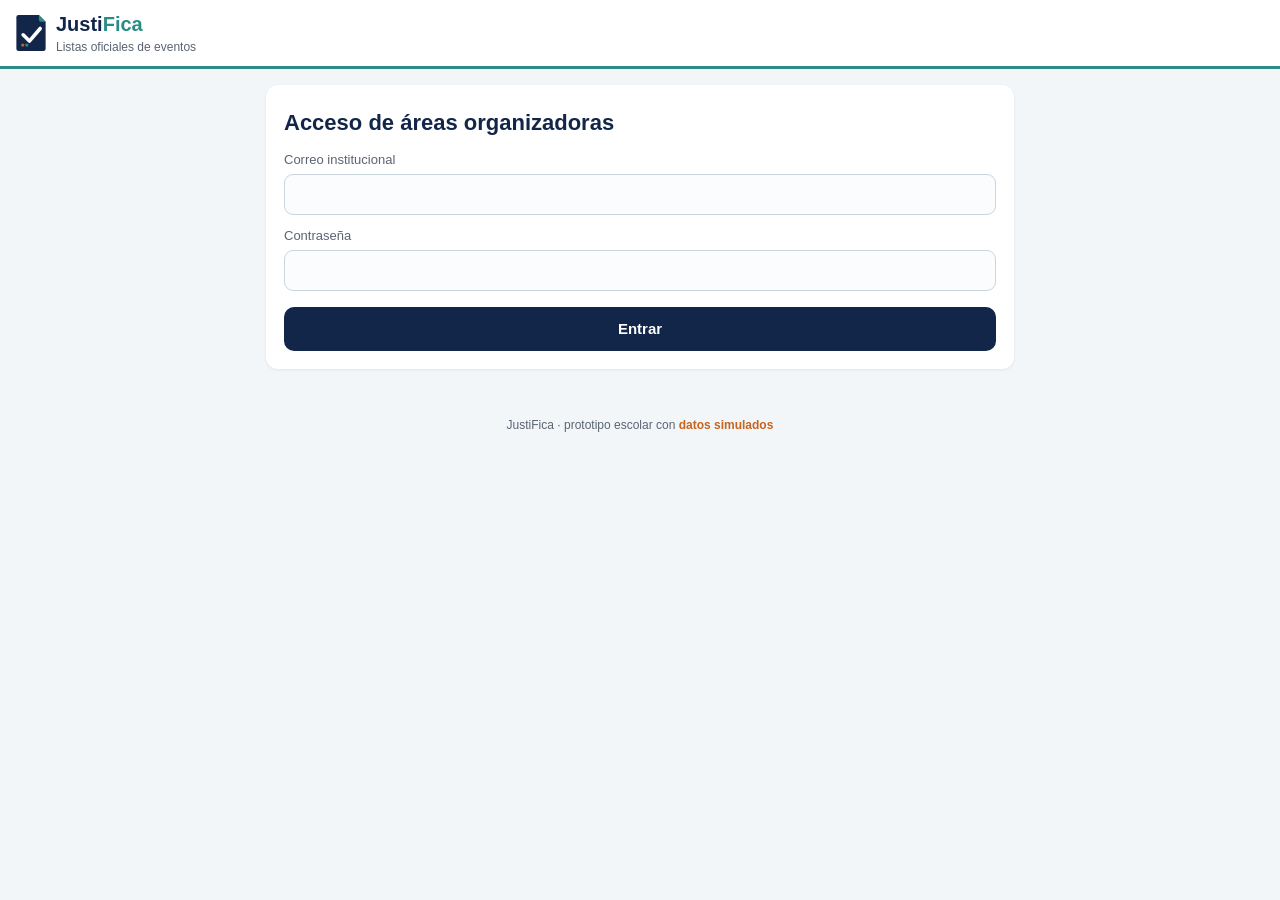
==== eventos.html @ 9d07f5e2 "JustiFica: páginas del sistema y backend en Google Apps Script Co-Authored-By: Claude Opus 5.5 <nore" ====
<!DOCTYPE html>
<html lang="es">
<head>
<meta charset="utf-8">
<meta name="viewport" content="width=device-width,initial-scale=1">
<meta http-equiv="Content-Security-Policy" content="default-src 'none'; script-src 'self'; style-src 'self'; img-src 'self' data: blob:; connect-src https://script.google.com https://script.googleusercontent.com http://localhost:8088; frame-src blob:; base-uri 'none'; form-action 'none'; object-src 'none'">
<meta name="referrer" content="no-referrer">
<link rel="icon" href="img/logo.svg">
<link rel="stylesheet" href="css/estilos.css">
<title>JustiFica · Lista de evento</title>
</head>
<body>
<header class="top"><img src="img/logo.svg" alt=""><div><div class="brand">Justi<b>Fica</b></div><div class="sub">Listas oficiales de eventos</div></div>
  <div class="spacer"></div><div class="who oculto" id="quien"><span id="quien-nombre"></span><br><button class="sec small" id="salir" type="button">Salir</button></div></header>
<main>
  <section id="v-login" class="card">
    <h1>Acceso de áreas organizadoras</h1>
    <label for="l-correo">Correo institucional</label>
    <input id="l-correo" type="email" autocomplete="username" maxlength="120">
    <label for="l-pass">Contraseña</label>
    <input id="l-pass" type="password" autocomplete="current-password" maxlength="200">
    <button id="l-entrar" class="full" type="button">Entrar</button>
    <div id="l-msg" class="msg oculto" role="alert"></div>
  </section>
  <section id="v-app" class="card oculto">
    <h1>Cargar lista de asistentes</h1>
    <p class="muted">Cada alumno de la lista recibe su justificante y sus docentes reciben un solo correo con todos sus alumnos.</p>
    <label for="e-nombre">Nombre del evento</label><input id="e-nombre" maxlength="120">
    <label for="e-area">Área organizadora</label><input id="e-area" maxlength="120">
    <div class="row">
      <div><label for="e-ini">Fecha de inicio</label><input id="e-ini" type="date"></div>
      <div><label for="e-fin">Fecha de fin</label><input id="e-fin" type="date"></div>
    </div>
    <label for="e-archivo">Archivo CSV o TXT con los números de control (o pégalos abajo)</label>
    <input id="e-archivo" type="file" accept=".csv,.txt,text/csv,text/plain">
    <label for="e-lista">Números de control</label>
    <textarea id="e-lista" placeholder="24660001&#10;24660002"></textarea>
    <p class="muted" id="e-conteo"></p>
    <button id="e-enviar" class="full ok" type="button">Emitir justificantes</button>
    <div id="e-msg" class="msg oculto" role="alert"></div>
    <div id="e-res"></div>
  </section>
</main>
<footer>JustiFica · prototipo escolar con <span class="demo">datos simulados</span></footer>
<script src="js/config.js"></script>
<script src="js/comun.js"></script>
<script src="js/admin.js"></script>
<script src="js/eventos.js"></script>
</body>
</html>
---- css/estilos.css ----
:root{--navy:#12264A;--teal:#2A8C86;--orange:#C8641E;--gray:#5A6472;--line:#E1E8EE;--bg:#F2F6F9;--red:#B23A2A}
*{box-sizing:border-box}
html,body{margin:0}
body{font-family:Arial,Helvetica,sans-serif;background:var(--bg);color:#1E2A38;line-height:1.45}
header.top{background:#fff;border-bottom:3px solid var(--teal);padding:10px 16px;display:flex;align-items:center;gap:10px}
header.top img{width:30px;height:36px}
.brand{font-weight:bold;font-size:20px;color:var(--navy)}.brand b{color:var(--teal)}
.sub{color:var(--gray);font-size:12px}
.spacer{flex:1}
.who{font-size:13px;color:var(--gray);text-align:right}
main{max-width:780px;margin:0 auto;padding:16px}main.wide{max-width:1120px}
.card{background:#fff;border-radius:12px;padding:18px;margin-bottom:14px;box-shadow:0 1px 3px rgba(18,38,74,.08)}
h1{font-size:22px;color:var(--navy);margin:4px 0 12px}
h2{font-size:17px;color:var(--teal);margin:4px 0 10px}
label{display:block;font-size:13px;color:var(--gray);margin:12px 0 4px}
input,select,textarea{width:100%;padding:11px;border:1.5px solid #C9D6DF;border-radius:9px;font-size:15px;font-family:inherit;background:#FAFCFD;color:inherit}
textarea{min-height:80px;resize:vertical}
input:focus,select:focus,textarea:focus{outline:2px solid var(--teal);border-color:var(--teal)}
.row{display:flex;gap:10px;flex-wrap:wrap}.row>div{flex:1;min-width:150px}
button,.btn{display:inline-block;background:var(--navy);color:#fff;border:0;border-radius:10px;padding:12px 18px;font-size:15px;font-weight:bold;cursor:pointer;text-decoration:none;min-height:44px;font-family:inherit}
button.sec,.btn.sec{background:#fff;color:var(--navy);border:1.5px solid var(--navy)}
button.ok{background:var(--teal)}button.no{background:var(--red)}
button.small{padding:7px 11px;font-size:13px;min-height:34px}
button:disabled{opacity:.55;cursor:wait}
.full{width:100%;margin-top:16px}
.chips{display:flex;flex-wrap:wrap;gap:8px}
.chip{border:1.5px solid #C9D6DF;border-radius:18px;padding:9px 13px;font-size:14px;cursor:pointer;background:#fff;color:#1E2A38;font-weight:normal;min-height:40px}
.chip.on{background:var(--teal);color:#fff;border-color:var(--teal)}
.badge{display:inline-block;border-radius:10px;padding:3px 9px;font-size:12px;font-weight:bold}
.EMITIDO{background:#E6F3F2;color:var(--teal)}.EN_REVISION{background:#FDF3EA;color:var(--orange)}.RECHAZADO{background:#FBEDEA;color:var(--red)}
.msg{border-radius:10px;padding:12px;margin-top:12px;font-size:14px}
.msg.err{background:#FBEDEA;color:#8A2A1E}.msg.okm{background:#E6F3F2;color:#1D6460}.msg.warn{background:#FDF3EA;color:#7A3F12}
.muted{color:var(--gray);font-size:13px}
table{width:100%;border-collapse:collapse;font-size:14px}
th{background:var(--navy);color:#fff;text-align:left;padding:8px}
td{border-bottom:1px solid var(--line);padding:8px;vertical-align:top}
.tabs{display:flex;gap:8px;margin-bottom:12px;flex-wrap:wrap}
.tab{flex:1;text-align:center;background:#fff;border:1.5px solid #C9D6DF;color:var(--navy);font-weight:bold;border-radius:10px;padding:11px;cursor:pointer;min-width:120px}
.tab.on{background:var(--navy);color:#fff;border-color:var(--navy)}
.kpis{display:flex;gap:10px;flex-wrap:wrap;margin-bottom:14px}
.kpi{flex:1;min-width:150px;background:#fff;border-radius:12px;padding:14px;box-shadow:0 1px 3px rgba(18,38,74,.08)}
.kpi b{display:block;font-size:26px;color:var(--navy)}
.item{border:1px solid var(--line);border-radius:10px;padding:12px;margin-bottom:10px}
.acciones{display:flex;gap:6px;flex-wrap:wrap;margin-top:8px}
.oculto{display:none !important}
.doc-head{display:flex;justify-content:space-between;gap:12px;flex-wrap:wrap}
.qr{text-align:center}.qr canvas{width:140px;height:140px;image-rendering:pixelated}
.datos td:first-child{font-weight:bold;width:38%}
.nota{font-size:12px;color:var(--gray);margin-top:14px}
.scroll{overflow-x:auto}
footer{text-align:center;color:var(--gray);font-size:12px;padding:18px}
.demo{color:var(--orange);font-weight:bold}
a{color:var(--teal)}
@media print{header.top,footer,.noprint{display:none !important}body{background:#fff}.card{box-shadow:none;padding:0}}
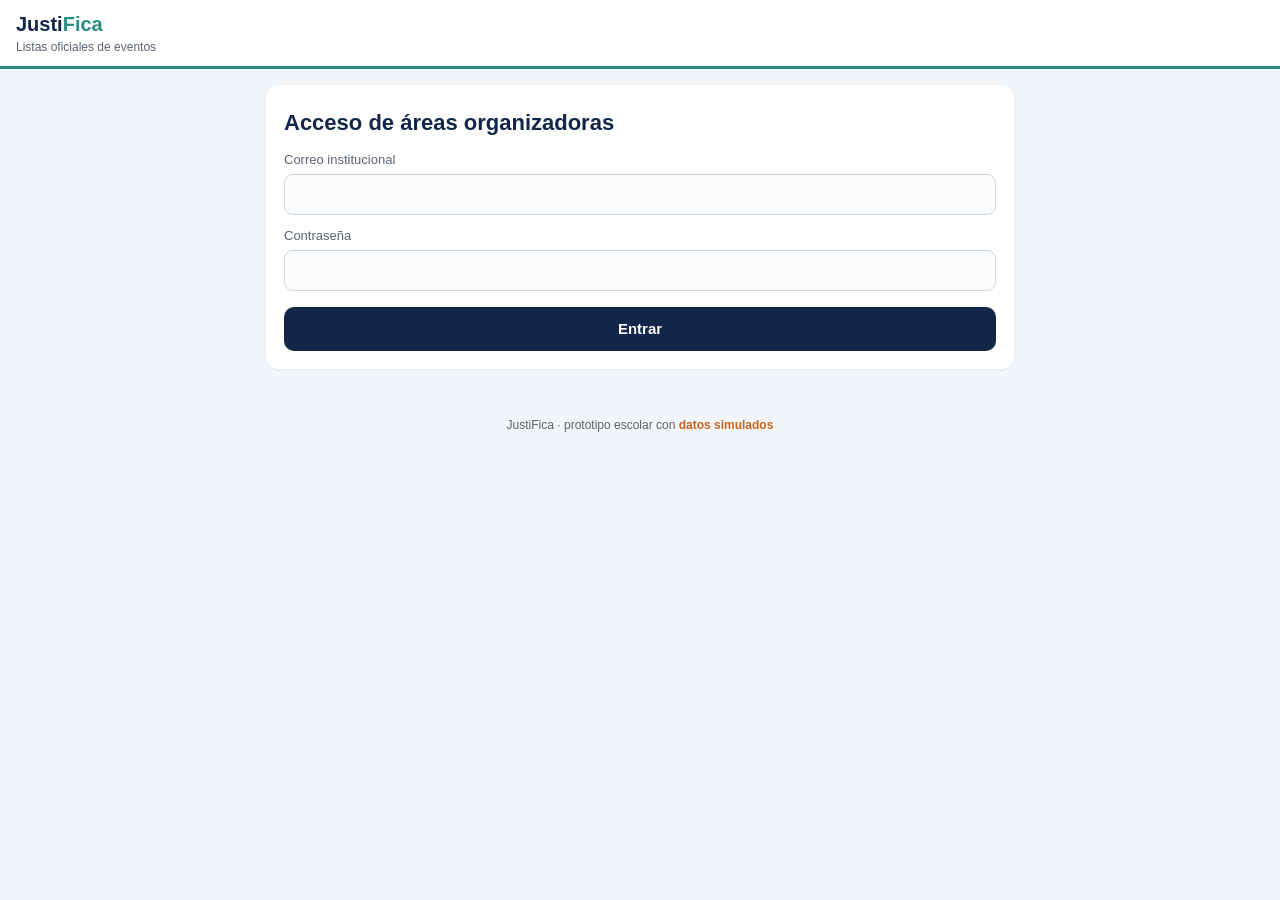
==== commit 0d94192f: "Quita el logotipo de las páginas Co-Authored-By: Claude Opus 5.5 <noreply@anthropic.com> Claude-Sess" ====
--- a/eventos.html
+++ b/eventos.html
@@ -5,12 +5,11 @@
 <meta name="viewport" content="width=device-width,initial-scale=1">
 <meta http-equiv="Content-Security-Policy" content="default-src 'none'; script-src 'self'; style-src 'self'; img-src 'self' data: blob:; connect-src https://script.google.com https://script.googleusercontent.com http://localhost:8088; frame-src blob:; base-uri 'none'; form-action 'none'; object-src 'none'">
 <meta name="referrer" content="no-referrer">
-<link rel="icon" href="img/logo.svg">
 <link rel="stylesheet" href="css/estilos.css">
 <title>JustiFica · Lista de evento</title>
 </head>
 <body>
-<header class="top"><img src="img/logo.svg" alt=""><div><div class="brand">Justi<b>Fica</b></div><div class="sub">Listas oficiales de eventos</div></div>
+<header class="top"><div><div class="brand">Justi<b>Fica</b></div><div class="sub">Listas oficiales de eventos</div></div>
   <div class="spacer"></div><div class="who oculto" id="quien"><span id="quien-nombre"></span><br><button class="sec small" id="salir" type="button">Salir</button></div></header>
 <main>
   <section id="v-login" class="card">
--- a/css/estilos.css
+++ b/css/estilos.css
@@ -3,7 +3,7 @@
 html,body{margin:0}
 body{font-family:Arial,Helvetica,sans-serif;background:var(--bg);color:#1E2A38;line-height:1.45}
 header.top{background:#fff;border-bottom:3px solid var(--teal);padding:10px 16px;display:flex;align-items:center;gap:10px}
-header.top img{width:30px;height:36px}
+
 .brand{font-weight:bold;font-size:20px;color:var(--navy)}.brand b{color:var(--teal)}
 .sub{color:var(--gray);font-size:12px}
 .spacer{flex:1}
@@ -52,3 +52,6 @@
 .demo{color:var(--orange);font-weight:bold}
 a{color:var(--teal)}
 @media print{header.top,footer,.noprint{display:none !important}body{background:#fff}.card{box-shadow:none;padding:0}}
+.comprobante{display:block;max-width:100%;max-height:640px;border:1px solid var(--line);border-radius:10px;margin-top:6px}
+.comprobante-pdf{width:100%;height:640px;border:1px solid var(--line);border-radius:10px}
+@media print{.comprobante{max-height:none}}
